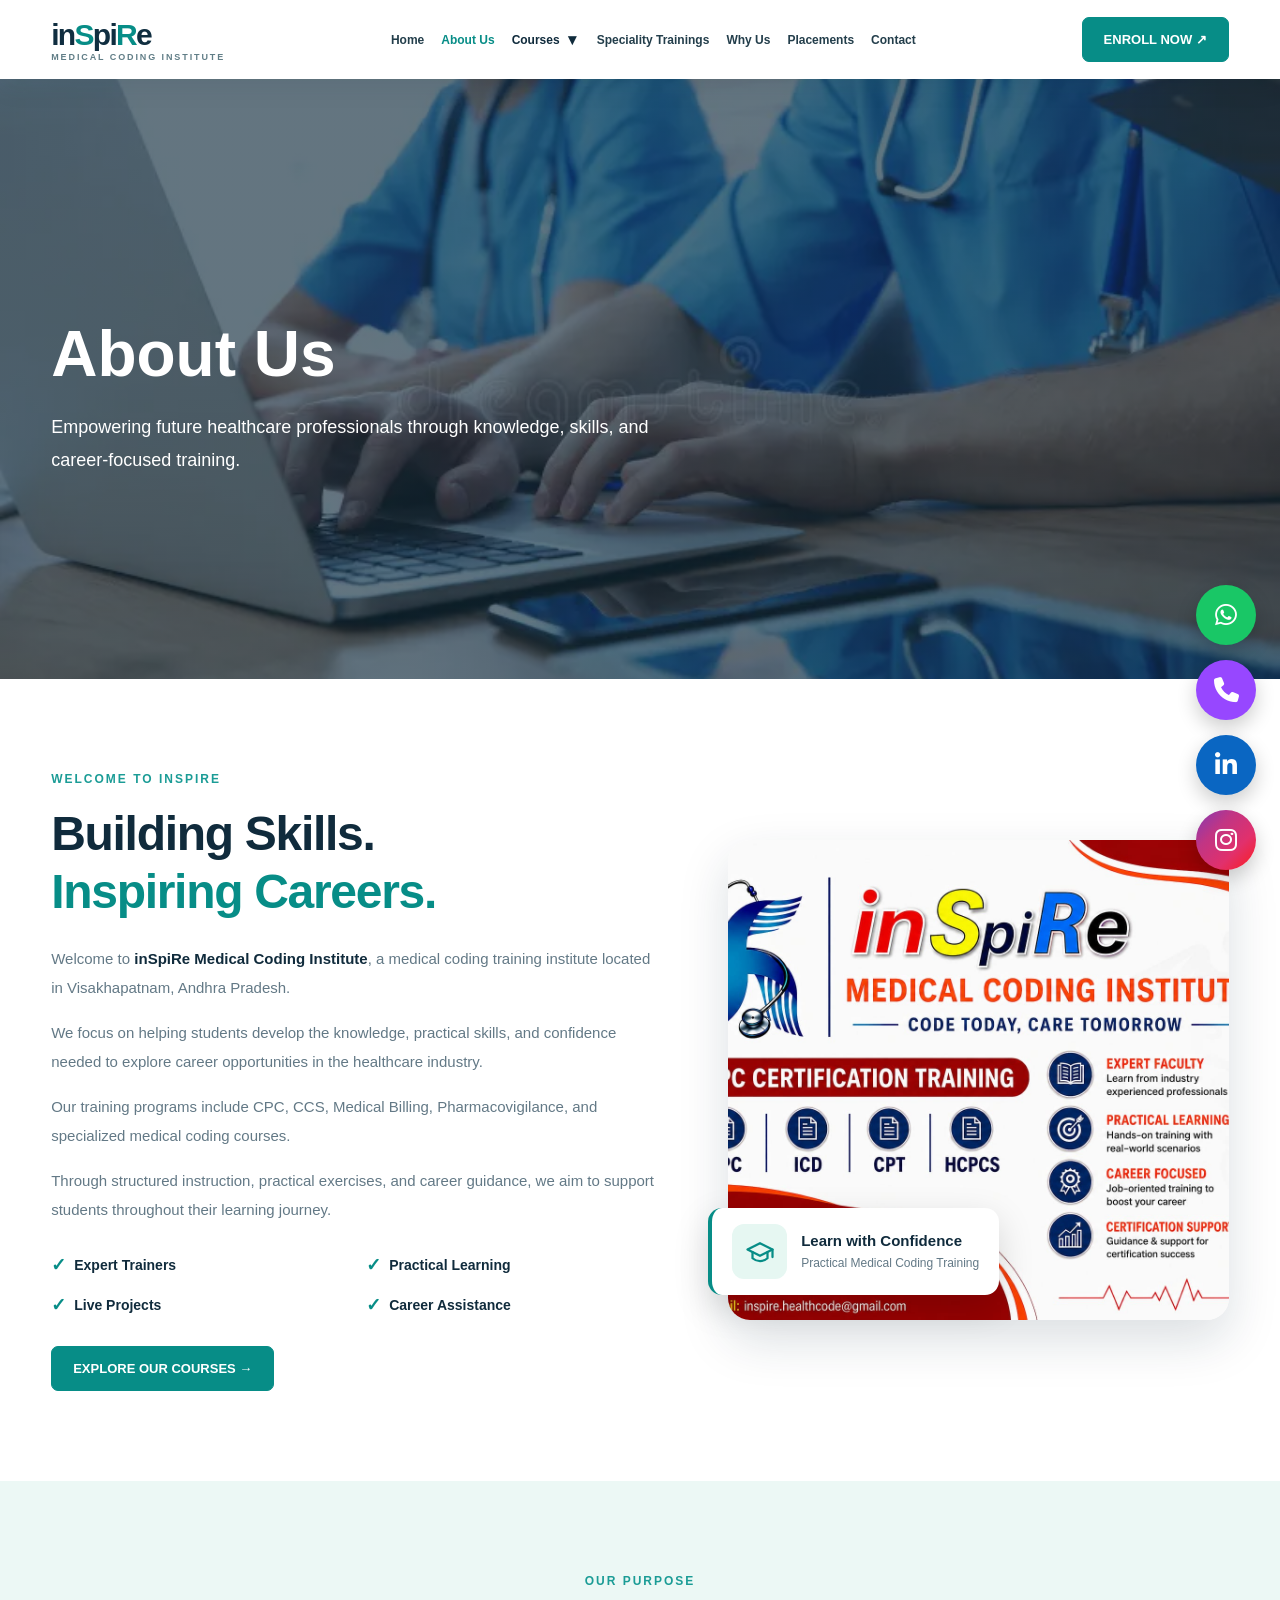
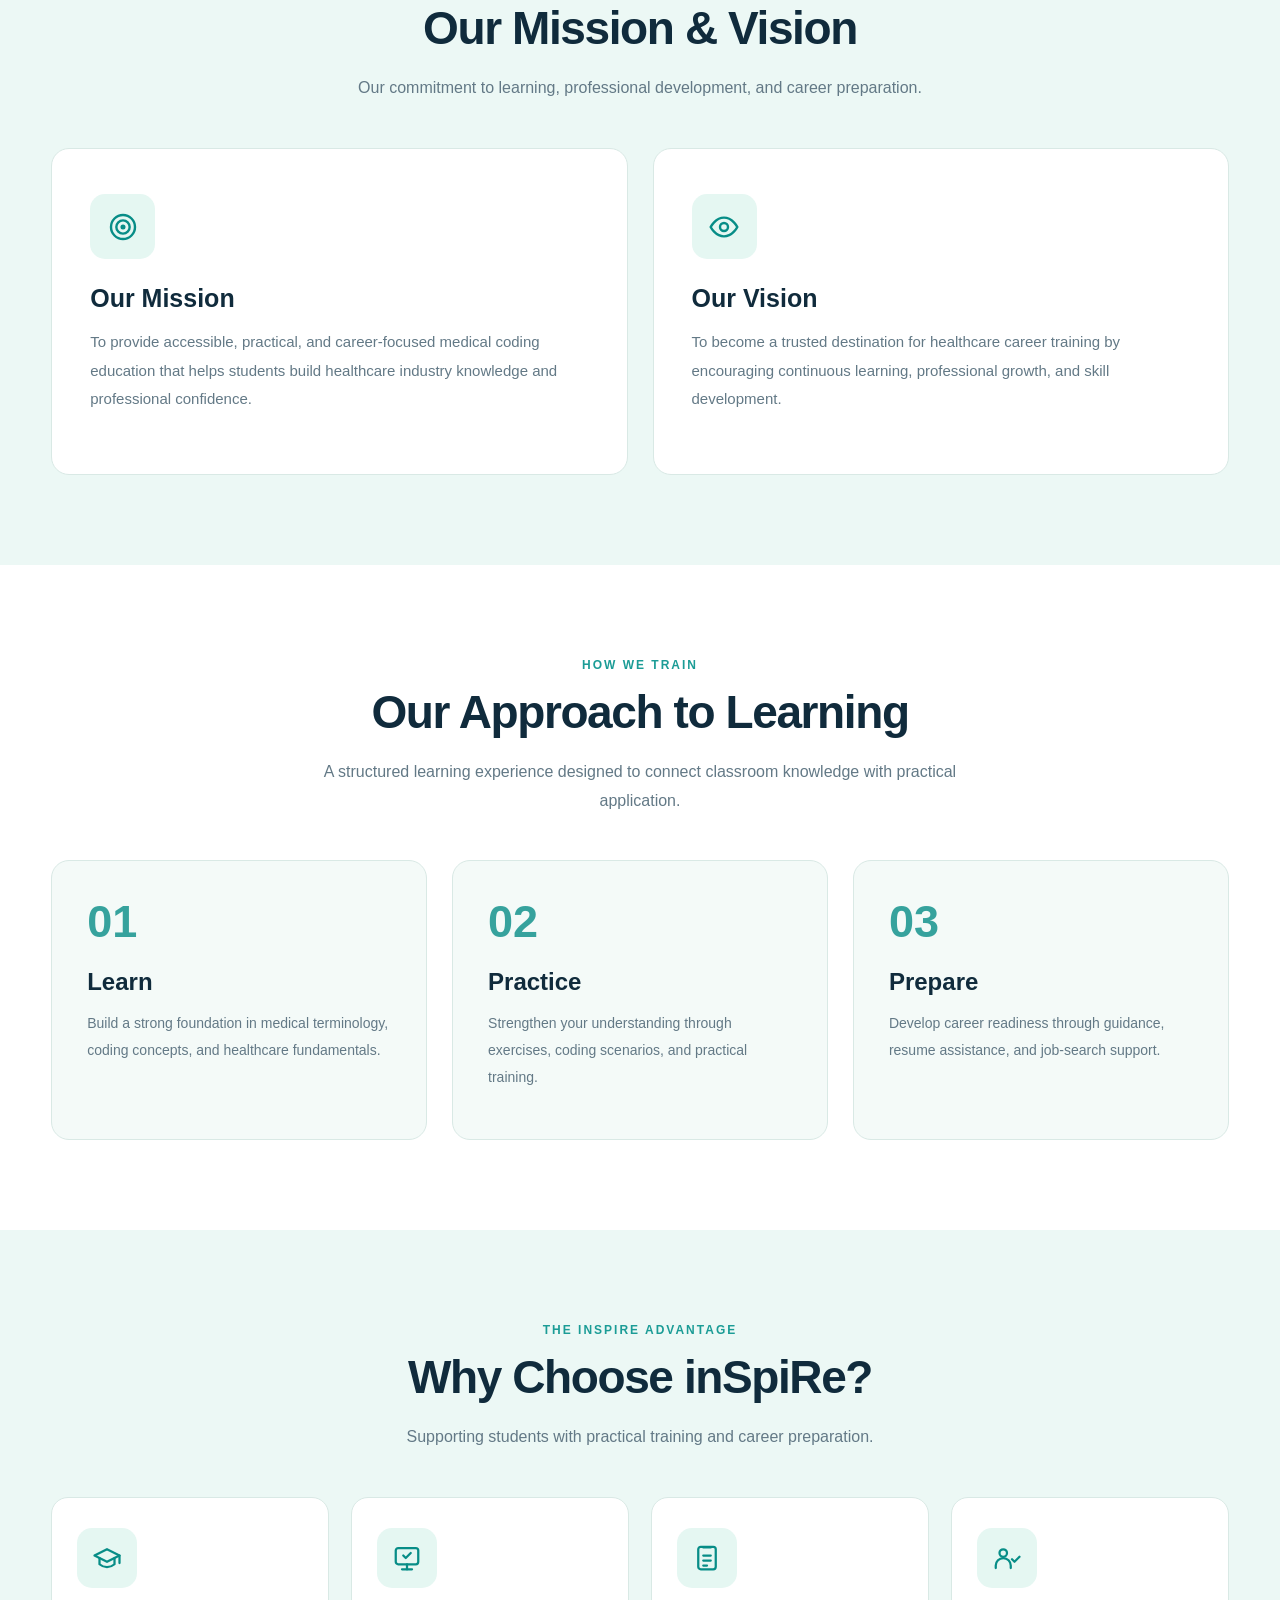
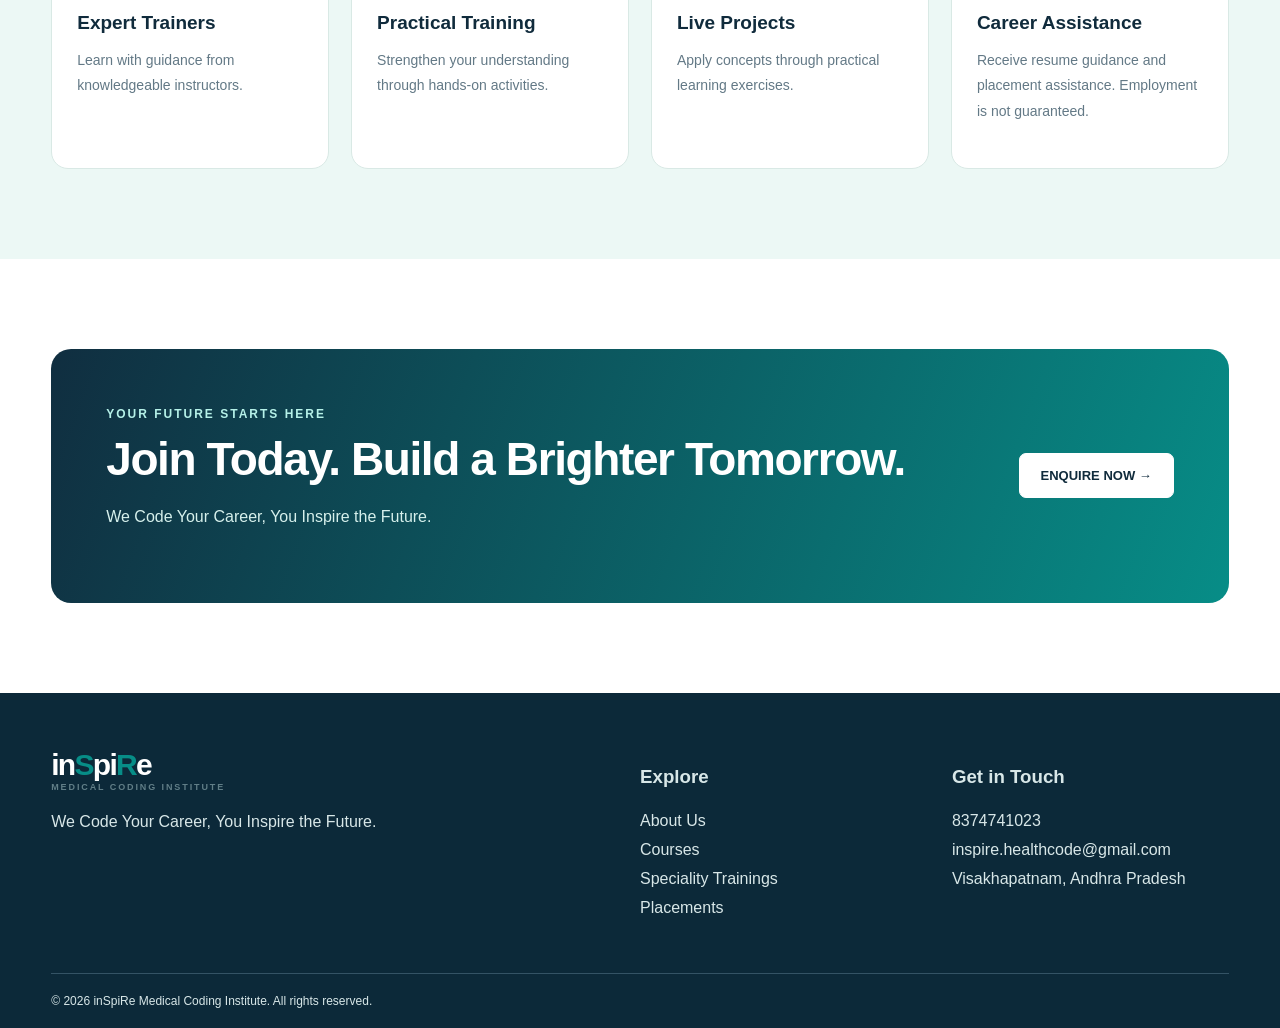
==== about.html @ 018ede46 "Initial website upload" ====
<!DOCTYPE html>
<html lang="en">

<head>
    <meta charset="UTF-8">

    <meta name="viewport" content="width=device-width, initial-scale=1.0">

    <meta name="description"
          content="Learn about inSpiRe Medical Coding Institute in Visakhapatnam, offering CPC, CCS, Medical Billing, Pharmacovigilance and speciality training.">

    <title>About Us | inSpiRe Medical Coding Institute</title>
<link
    rel="stylesheet"
    href="https://cdnjs.cloudflare.com/ajax/libs/font-awesome/6.5.2/css/all.min.css"
>
    <link rel="stylesheet" href="css/style.css">
</head>

<body>

    <!-- ========================================
         NAVIGATION BAR
    ========================================= -->

    <header class="nav">

        <div class="wrap">

            <a class="logo" href="index.html">
                in<span>S</span>pi<span>R</span>e
                <small>MEDICAL CODING INSTITUTE</small>
            </a>

            <nav class="links" id="navlinks" aria-label="Main navigation">

                <a href="index.html">Home</a>

                <a href="about.html" class="active" aria-current="page">
                    About Us
                </a>

                <!-- COURSES HOVER DROPDOWN -->

<div class="courses-dropdown">

    <div class="courses-trigger">
        <a href="courses.html">Courses</a>

        <button
            type="button"
            class="courses-arrow"
            aria-label="Toggle courses menu"
            aria-expanded="false"
            aria-controls="courses-menu">
            ▾
        </button>
    </div>

    <div class="courses-mega-menu" id="courses-menu">

        <div class="courses-menu-column">
            <h3>MEDICAL CODING</h3>

            <a href="courses/cpc.html">CPC Training</a>
            <a href="courses/ccs.html">CCS Training</a>
        </div>

        <div class="courses-menu-column">
            <h3>HEALTHCARE PROGRAMS</h3>

            <a href="courses/medical-billing.html">Medical Billing</a>
            <a href="courses/pharmacovigilance.html">Pharmacovigilance</a>
        </div>

        <div class="courses-menu-column">
            <h3>SPECIALITY TRAINING</h3>

            <a href="speciality.html">E/M Coding</a>
            <a href="speciality.html">EM &amp; ED</a>
            <a href="speciality.html">Surgery</a>
            <a href="speciality.html">IP-DRG</a>
        </div>

        <div class="courses-menu-column">
            <h3>ADVANCED CODING</h3>

            <a href="speciality.html">ICD-10-CM</a>
            <a href="speciality.html">HCC</a>
            <a href="speciality.html">HCPCS</a>
            <a href="courses.html">View All Courses →</a>
        </div>

    </div>

</div>

                <a href="speciality.html">Speciality Trainings</a>

                <a href="why-us.html">Why Us</a>

                <a href="placements.html">Placements</a>

                <a href="contact.html">Contact</a>

            </nav>

            <a href="contact.html" class="btn">
                ENROLL NOW ↗
            </a>

            <button
                class="menu"
                type="button"
                aria-label="Toggle navigation"
                aria-controls="navlinks"
                aria-expanded="false"
            >
                ☰
            </button>

        </div>

    </header>


    <main>

        <!-- ========================================
             ABOUT US BANNER
        ========================================= -->

        <section class="about-banner">

            <div class="wrap">

               
                <h1>About Us</h1>

                <p>
                    Empowering future healthcare professionals
                    through knowledge, skills, and
                    career-focused training.
                </p>

            </div>

        </section>


        <!-- ========================================
             ABOUT INTRODUCTION
        ========================================= -->

        <section class="section about-intro">

            <div class="wrap about-intro-grid">

                <!-- LEFT SIDE: CONTENT -->

                <div class="about-content">

                    <span class="eyebrow">
                        WELCOME TO inSpiRe
                    </span>

                    <h2>
                        Building Skills.
                        <span>Inspiring Careers.</span>
                    </h2>

                    <p>
                        Welcome to
                        <strong>inSpiRe Medical Coding Institute</strong>,
                        a medical coding training institute located
                        in Visakhapatnam, Andhra Pradesh.
                    </p>

                    <p>
                        We focus on helping students develop
                        the knowledge, practical skills,
                        and confidence needed to explore
                        career opportunities in the
                        healthcare industry.
                    </p>

                    <p>
                        Our training programs include
                        CPC, CCS, Medical Billing,
                        Pharmacovigilance, and
                        specialized medical coding courses.
                    </p>

                    <p>
                        Through structured instruction,
                        practical exercises, and career guidance,
                        we aim to support students throughout
                        their learning journey.
                    </p>


                    <!-- TRAINING HIGHLIGHTS -->

                    <div class="about-highlights">

                        <div>
                            <span aria-hidden="true">✓</span>
                            Expert Trainers
                        </div>

                        <div>
                            <span aria-hidden="true">✓</span>
                            Practical Learning
                        </div>

                        <div>
                            <span aria-hidden="true">✓</span>
                            Live Projects
                        </div>

                        <div>
                            <span aria-hidden="true">✓</span>
                            Career Assistance
                        </div>

                    </div>


                    <a href="courses.html" class="btn">
                        EXPLORE OUR COURSES →
                    </a>

                </div>


                <!-- RIGHT SIDE: INSTITUTE IMAGE -->

                <div class="about-image-box">

                    <img
                        src="assets/institute.jpeg"
                        alt="inSpiRe Medical Coding Institute"
                        class="about-institute-image"
                        loading="lazy"
                    >


                    <!-- FLOATING ICON BADGE -->

                    <div class="about-floating-icon">

                        <div class="about-icon-symbol">

                            <svg
                                viewBox="0 0 24 24"
                                fill="none"
                                stroke="currentColor"
                                stroke-width="1.8"
                                stroke-linecap="round"
                                stroke-linejoin="round"
                                aria-hidden="true"
                            >
                                <path d="m2 10 10-5 10 5-10 5-10-5Z"/>
                                <path d="M6 12v5c3.5 3 8.5 3 12 0v-5"/>
                                <path d="M22 10v6"/>
                            </svg>

                        </div>

                        <div class="about-floating-text">

                            <strong>
                                Learn with Confidence
                            </strong>

                            <small>
                                Practical Medical Coding Training
                            </small>

                        </div>

                    </div>

                </div>

            </div>

        </section>


        <!-- ========================================
             MISSION AND VISION
        ========================================= -->

        <section class="section about-mission-section">

            <div class="wrap">

                <div class="center">

                    <span class="eyebrow">
                        OUR PURPOSE
                    </span>

                    <h2>
                        Our Mission & Vision
                    </h2>

                    <p class="lead">
                        Our commitment to learning,
                        professional development,
                        and career preparation.
                    </p>

                </div>


                <div class="about-mission-grid">

                    <!-- MISSION CARD -->

                    <article class="about-purpose-card">

                        <div class="about-purpose-icon">

                            <svg
                                viewBox="0 0 24 24"
                                fill="none"
                                stroke="currentColor"
                                stroke-width="1.8"
                                stroke-linecap="round"
                                stroke-linejoin="round"
                                aria-hidden="true"
                            >
                                <circle cx="12" cy="12" r="9"/>
                                <circle cx="12" cy="12" r="5"/>
                                <circle cx="12" cy="12" r="1"/>
                            </svg>

                        </div>

                        <h3>Our Mission</h3>

                        <p>
                            To provide accessible, practical,
                            and career-focused medical coding
                            education that helps students build
                            healthcare industry knowledge
                            and professional confidence.
                        </p>

                    </article>


                    <!-- VISION CARD -->

                    <article class="about-purpose-card">

                        <div class="about-purpose-icon">

                            <svg
                                viewBox="0 0 24 24"
                                fill="none"
                                stroke="currentColor"
                                stroke-width="1.8"
                                stroke-linecap="round"
                                stroke-linejoin="round"
                                aria-hidden="true"
                            >
                                <path
                                    d="M2 12s3.5-7 10-7 10 7 10 7-3.5 7-10 7S2 12 2 12Z"
                                />
                                <circle cx="12" cy="12" r="3"/>
                            </svg>

                        </div>

                        <h3>Our Vision</h3>

                        <p>
                            To become a trusted destination
                            for healthcare career training
                            by encouraging continuous learning,
                            professional growth,
                            and skill development.
                        </p>

                    </article>

                </div>

            </div>

        </section>


        <!-- ========================================
             OUR TRAINING APPROACH
        ========================================= -->

        <section class="section about-approach-section">

            <div class="wrap">

                <div class="center">

                    <span class="eyebrow">
                        HOW WE TRAIN
                    </span>

                    <h2>
                        Our Approach to Learning
                    </h2>

                    <p class="lead">
                        A structured learning experience
                        designed to connect classroom knowledge
                        with practical application.
                    </p>

                </div>


                <div class="about-approach-grid">

                    <!-- STEP 1 -->

                    <article class="about-step-card">

                        <div class="about-step-number">
                            01
                        </div>

                        <h3>Learn</h3>

                        <p>
                            Build a strong foundation
                            in medical terminology,
                            coding concepts,
                            and healthcare fundamentals.
                        </p>

                    </article>


                    <!-- STEP 2 -->

                    <article class="about-step-card">

                        <div class="about-step-number">
                            02
                        </div>

                        <h3>Practice</h3>

                        <p>
                            Strengthen your understanding
                            through exercises,
                            coding scenarios,
                            and practical training.
                        </p>

                    </article>


                    <!-- STEP 3 -->

                    <article class="about-step-card">

                        <div class="about-step-number">
                            03
                        </div>

                        <h3>Prepare</h3>

                        <p>
                            Develop career readiness
                            through guidance,
                            resume assistance,
                            and job-search support.
                        </p>

                    </article>

                </div>

            </div>

        </section>


        <!-- ========================================
             WHY CHOOSE INSPIRE
        ========================================= -->

        <section class="section about-benefits-section">

            <div class="wrap">

                <div class="center">

                    <span class="eyebrow">
                        THE inSpiRe ADVANTAGE
                    </span>

                    <h2>
                        Why Choose inSpiRe?
                    </h2>

                    <p class="lead">
                        Supporting students with practical
                        training and career preparation.
                    </p>

                </div>


                <div class="about-benefits-grid">

                    <!-- EXPERT TRAINERS -->

                    <article class="about-benefit-card">

                        <div class="about-benefit-icon">

                            <svg
                                viewBox="0 0 24 24"
                                fill="none"
                                stroke="currentColor"
                                stroke-width="1.8"
                                stroke-linecap="round"
                                stroke-linejoin="round"
                                aria-hidden="true"
                            >
                                <path d="m2 10 10-5 10 5-10 5-10-5Z"/>
                                <path d="M6 12v5c3.5 3 8.5 3 12 0v-5"/>
                                <path d="M22 10v6"/>
                            </svg>

                        </div>

                        <h3>Expert Trainers</h3>

                        <p>
                            Learn with guidance from
                            knowledgeable instructors.
                        </p>

                    </article>


                    <!-- PRACTICAL TRAINING -->

                    <article class="about-benefit-card">

                        <div class="about-benefit-icon">

                            <svg
                                viewBox="0 0 24 24"
                                fill="none"
                                stroke="currentColor"
                                stroke-width="1.8"
                                stroke-linecap="round"
                                stroke-linejoin="round"
                                aria-hidden="true"
                            >
                                <rect
                                    x="3"
                                    y="4"
                                    width="18"
                                    height="13"
                                    rx="2"
                                />
                                <path d="M8 21h8"/>
                                <path d="M12 17v4"/>
                                <path d="m9 10 2 2 4-4"/>
                            </svg>

                        </div>

                        <h3>Practical Training</h3>

                        <p>
                            Strengthen your understanding
                            through hands-on activities.
                        </p>

                    </article>


                    <!-- LIVE PROJECTS -->

                    <article class="about-benefit-card">

                        <div class="about-benefit-icon">

                            <svg
                                viewBox="0 0 24 24"
                                fill="none"
                                stroke="currentColor"
                                stroke-width="1.8"
                                stroke-linecap="round"
                                stroke-linejoin="round"
                                aria-hidden="true"
                            >
                                <rect
                                    x="5"
                                    y="3"
                                    width="14"
                                    height="18"
                                    rx="2"
                                />
                                <path d="M9 3.5h6"/>
                                <path d="M9 10h6"/>
                                <path d="M9 14h6"/>
                                <path d="M9 18h3"/>
                            </svg>

                        </div>

                        <h3>Live Projects</h3>

                        <p>
                            Apply concepts through
                            practical learning exercises.
                        </p>

                    </article>


                    <!-- CAREER ASSISTANCE -->

                    <article class="about-benefit-card">

                        <div class="about-benefit-icon">

                            <svg
                                viewBox="0 0 24 24"
                                fill="none"
                                stroke="currentColor"
                                stroke-width="1.8"
                                stroke-linecap="round"
                                stroke-linejoin="round"
                                aria-hidden="true"
                            >
                                <circle cx="9" cy="8" r="3"/>
                                <path d="M3 20v-2a6 6 0 0 1 12 0v2"/>
                                <path d="m16 13 2 2 4-4"/>
                            </svg>

                        </div>

                        <h3>Career Assistance</h3>

                        <p>
                            Receive resume guidance
                            and placement assistance.
                            Employment is not guaranteed.
                        </p>

                    </article>

                </div>

            </div>

        </section>


        <!-- ========================================
             CALL TO ACTION
        ========================================= -->

        <section class="section">

            <div class="wrap">

                <div class="cta">

                    <div>

                        <span
                            class="eyebrow"
                            style="color: #b5f1e8;"
                        >
                            YOUR FUTURE STARTS HERE
                        </span>

                        <h2>
                            Join Today.
                            Build a Brighter Tomorrow.
                        </h2>

                        <p>
                            We Code Your Career,
                            You Inspire the Future.
                        </p>

                    </div>

                    <a href="contact.html" class="btn light">
                        ENQUIRE NOW →
                    </a>

                </div>

            </div>

        </section>

    </main>


    <!-- ========================================
         FOOTER
    ========================================= -->

    <footer class="footer">

        <div class="wrap">

            <div class="footer-grid">

                <div>

                    <div class="logo">
                        in<span>S</span>pi<span>R</span>e

                        <small>
                            MEDICAL CODING INSTITUTE
                        </small>
                    </div>

                    <p>
                        We Code Your Career,
                        You Inspire the Future.
                    </p>

                </div>


                <div>

                    <h3>Explore</h3>

                    <p>
                        <a href="about.html">About Us</a><br>

                        <a href="courses.html">Courses</a><br>

                        <a href="speciality.html">
                            Speciality Trainings
                        </a><br>

                        <a href="placements.html">Placements</a>
                    </p>

                </div>


                <div>

                    <h3>Get in Touch</h3>

                    <p>
                        <a href="tel:+918374741023">
                            8374741023
                        </a>

                        <br>

                        <a href="mailto:inspire.healthcode@gmail.com">
                            inspire.healthcode@gmail.com
                        </a>

                        <br>

                        Visakhapatnam, Andhra Pradesh
                    </p>

                </div>

            </div>


            <div class="copyright">
                © 2026 inSpiRe Medical Coding Institute.
                All rights reserved.
            </div>

        </div>

    </footer>


    <!-- ========================================
     FLOATING SOCIAL MEDIA ICONS
========================================= -->

<div class="floating-social">

    <!-- WHATSAPP -->
    <a
        href="https://wa.me/918374741023"
        class="social-icon whatsapp"
        target="_blank"
        rel="noopener noreferrer"
        aria-label="Chat on WhatsApp"
        title="WhatsApp"
    >
        <i class="fa-brands fa-whatsapp" aria-hidden="true"></i>
    </a>

    <!-- PHONE -->
    <a
        href="tel:+918374741023"
        class="social-icon phone"
        aria-label="Call inSpiRe"
        title="Call Us"
    >
        <i class="fa-solid fa-phone" aria-hidden="true"></i>
    </a>

    <!-- LINKEDIN -->
    <!-- Replace # with your official LinkedIn profile URL -->
    <a
        href="#"
        class="social-icon linkedin"
        aria-label="Visit our LinkedIn page"
        title="LinkedIn"
    >
        <i class="fa-brands fa-linkedin-in" aria-hidden="true"></i>
    </a>

    <!-- INSTAGRAM -->
    <!-- Replace # with your official Instagram profile URL -->
    <a
        href="#"
        class="social-icon instagram"
        aria-label="Visit our Instagram page"
        title="Instagram"
    >
        <i class="fa-brands fa-instagram" aria-hidden="true"></i>
    </a>

</div>

    <script src="js/main.js"></script>

</body>

</html>
---- css/style.css ----
:root{--navy:#102b3c;--teal:#078d87;--ink:#233e4b;--muted:#637986;--soft:#ecf8f5;--border:#d9e9e5;font-family:Arial,Helvetica,sans-serif}*{box-sizing:border-box}html{scroll-behavior:smooth}body{margin:0;color:var(--ink);background:#fff}a{text-decoration:none;color:inherit}button,input,textarea,select{font:inherit}button{cursor:pointer}.wrap{width:min(1180px,92%);margin:auto}.top{background:#102e40;color:#d5eeeb;font-size:12px;padding:10px 0}.top .wrap{display:flex;justify-content:space-between;gap:12px;flex-wrap:wrap}.nav{position:sticky;top:0;z-index:100;background:#fff;box-shadow:0 8px 25px #092b3b13}.nav .wrap{display:flex;align-items:center;justify-content:space-between;gap:20px;min-height:79px}.logo{font-weight:900;font-size:30px;letter-spacing:-1.7px;color:#102e40;white-space:nowrap}.logo span{color:var(--teal)}.logo small{display:block;letter-spacing:1.9px;font-size:9px;color:#617e87}.links{display:flex;align-items:center;gap:17px;font-size:12px;font-weight:800}.links a:hover,.links a.active{color:var(--teal)}.btn{display:inline-flex;justify-content:center;align-items:center;gap:8px;background:var(--teal);border:1px solid var(--teal);border-radius:7px;padding:14px 21px;color:white;font-weight:800;font-size:13px;transition:.2s}.btn:hover{transform:translateY(-2px);background:#056c69}.btn.ghost{background:transparent;color:var(--teal);border-color:#8bcac4}.btn.light{background:white;color:var(--navy);border-color:white}.menu{display:none;background:none;border:0;font-size:27px;color:var(--navy)}.hero{position:relative;min-height:660px;display:flex;align-items:center;background:#102e40;color:white;overflow:hidden}.hero video{position:absolute;inset:0;width:100%;height:100%;object-fit:cover}.hero:before{content:'';position:absolute;inset:0;z-index:1;background:linear-gradient(90deg,rgba(5,28,40,.88),rgba(5,32,42,.63) 58%,rgba(5,32,42,.35))}.hero .wrap{position:relative;z-index:2;padding:110px 0}.hero h1{font-size:clamp(44px,6vw,77px);line-height:1.08;letter-spacing:-2.5px;max-width:800px;margin:18px 0}.hero h1 span{color:#8be6d9}.hero p{font-size:18px;line-height:1.7;max-width:650px;color:#e2f2f1}.eyebrow{font-size:12px;font-weight:900;letter-spacing:2px;text-transform:uppercase;color:#1b9c96}.hero .eyebrow{color:#b0f3e8}.actions{display:flex;gap:13px;flex-wrap:wrap;margin-top:30px}.page-banner{background:linear-gradient(115deg,#102e40,#087e80);color:white;padding:90px 0}.page-banner h1{font-size:clamp(37px,5vw,62px);margin:12px 0}.page-banner p{color:#d7f3ef;line-height:1.8;max-width:720px}.section{padding:90px 0}.section.soft{background:var(--soft)}.section h2{font-size:clamp(30px,4vw,46px);line-height:1.2;letter-spacing:-1.4px;color:var(--navy);margin:12px 0 18px}.section p{line-height:1.8;color:var(--muted)}.center{text-align:center}.lead{max-width:700px;margin:0 auto 35px}.grid{display:grid;grid-template-columns:repeat(4,1fr);gap:19px;margin-top:35px}.card{background:#fff;border:1px solid var(--border);border-radius:16px;padding:29px 24px;box-shadow:0 8px 22px #10384908;transition:transform .2s,box-shadow .2s}.card:hover{transform:translateY(-6px);box-shadow:0 16px 38px #10384917}.card .icon{font-size:30px;background:#e6f7f2;border-radius:14px;width:62px;height:62px;display:grid;place-items:center}.card h3{color:var(--navy);font-size:20px;margin:24px 0 9px}.card p{font-size:14px;min-height:88px}.card a{font-size:13px;font-weight:900;color:var(--teal)}.chips{display:flex;flex-wrap:wrap;gap:13px;justify-content:center;margin-top:35px}.chip{padding:18px 25px;background:white;border:1px solid var(--border);border-radius:11px;font-weight:800;color:var(--navy)}.split{display:grid;grid-template-columns:1fr 1fr;align-items:center;gap:65px}.art{background:linear-gradient(140deg,#0d6d75,#12364b);min-height:360px;border-radius:25px;display:grid;place-items:center;color:white;font-size:100px}.ticks{display:grid;grid-template-columns:1fr 1fr;gap:17px;margin:30px 0}.ticks div:before{content:'✓';color:var(--teal);margin-right:10px}.ticks div{font-weight:700}.cta{background:linear-gradient(110deg,#102e40,#078d87);border-radius:20px;padding:55px;display:flex;align-items:center;justify-content:space-between;gap:25px;color:white}.cta h2{color:white;margin:10px 0}.cta p{color:#d6f0ec}.contact-grid{display:grid;grid-template-columns:1fr 1.1fr;gap:60px}.detail{padding:12px 0;line-height:1.8}.detail strong{display:block;color:var(--navy)}.form{background:#f1f9f7;padding:30px;border-radius:17px;display:grid;grid-template-columns:1fr 1fr;gap:16px}.form label{font-weight:800;font-size:13px}.form input,.form textarea,.form select{display:block;width:100%;padding:13px;border:1px solid #c6dcd6;border-radius:8px;margin-top:8px;background:white}.form textarea{min-height:110px;resize:vertical}.full{grid-column:1/-1}.notice{font-size:12px;color:#667e84}.faq{max-width:820px;margin:30px auto}.faq details{padding:20px 24px;border:1px solid var(--border);border-radius:10px;margin-bottom:10px}.faq summary{cursor:pointer;font-weight:800}.footer{background:#0c2939;color:#d8e7e8;padding:55px 0 20px}.footer .logo{color:white}.footer-grid{display:grid;grid-template-columns:2fr 1fr 1fr;gap:35px}.footer p{line-height:1.8}.footer a:hover{color:#77e0d1}.copyright{border-top:1px solid #345365;margin-top:35px;padding-top:20px;font-size:12px}.float-wa{position:fixed;bottom:24px;right:24px;z-index:99;background:#159c76;color:white;padding:15px 20px;border-radius:100px;font-size:13px;font-weight:800;box-shadow:0 10px 30px #052d2440}.info-box{background:#f0faf7;padding:25px;border-left:4px solid var(--teal);border-radius:10px;margin:25px 0}.two-col{display:grid;grid-template-columns:1fr 1fr;gap:20px}.two-col .card p{min-height:0}@media(max-width:1050px){.links{gap:10px;font-size:11px}.grid{grid-template-columns:repeat(2,1fr)}}@media(max-width:850px){.menu{display:block}.links{display:none;position:absolute;top:79px;left:0;right:0;background:white;padding:24px;box-shadow:0 18px 25px #0002;flex-direction:column;align-items:start;font-size:14px}.links.open{display:flex}.nav .wrap>.btn{display:none}.split,.contact-grid{grid-template-columns:1fr}.footer-grid{grid-template-columns:1fr 1fr}.hero{min-height:590px}}@media(max-width:560px){.top .wrap{font-size:11px}.hero .wrap{padding:85px 0}.hero h1{letter-spacing:-1.5px}.hero p{font-size:16px}.section{padding:65px 0}.grid,.ticks,.form,.two-col,.footer-grid{grid-template-columns:1fr}.full{grid-column:auto}.cta{padding:32px;display:block}.cta .btn{margin-top:15px}.float-wa{right:14px;bottom:14px}.card p{min-height:0}}@media(prefers-reduced-motion:reduce){html{scroll-behavior:auto}*,*:before,*:after{transition:none!important;animation:none!important}}

/* Homepage refinement */
.video-toggle{position:absolute;bottom:24px;left:4%;z-index:2;border:1px solid #ffffff80;background:#102d43ba;color:#fff;padding:10px 15px;border-radius:999px;font-weight:700;cursor:pointer;backdrop-filter:blur(8px)}
.video-toggle:hover,.video-toggle:focus-visible{background:#087f82;outline:2px solid #fff;outline-offset:2px}
.steps{display:grid;grid-template-columns:repeat(4,minmax(0,1fr));gap:18px;margin-top:44px;text-align:left}
.step{padding:27px 23px;background:#f0faf7;border:1px solid #d5eae4;border-radius:16px}
.step-number{font-size:35px;letter-spacing:-2px;color:#078f8c;font-weight:900}
.step h3{color:#102d43;margin:17px 0 10px}.step p{font-size:14px;color:#536b77;line-height:1.8;margin:0}
.faq details{background:#fff;text-align:left}.faq details[open]{border-color:#0c9691;box-shadow:0 10px 25px #0a5b6212}.faq details p{line-height:1.8;color:#506775;margin-bottom:0}
@media(max-width:850px){.steps{grid-template-columns:repeat(2,1fr)}}
@media(max-width:560px){.steps{grid-template-columns:1fr}.video-toggle{left:4%;bottom:15px}}



/* ============================================
   ABOUT US PAGE STYLES
============================================ */


/* ============================================
   ABOUT PAGE BANNER
============================================ */

/* ========================================
   ABOUT US BANNER BACKGROUND IMAGE
========================================= */

.about-banner {
    width: 100%;
    min-height: 600px;

    background-image:
        linear-gradient(
            rgba(16, 43, 60, 0.65),
            rgba(16, 43, 60, 0.65)
        ),
        url("../assets/about -bg.webp");

    background-size: cover;
    background-position: center;
    background-repeat: no-repeat;

    display: flex;
    align-items: center;

    padding: 80px 0;
    color: white;
}

.about-banner h1 {
    font-size: clamp(38px, 5vw, 65px);
    font-weight: 800;
    color: white;
    margin-bottom: 20px;
}

.about-banner p {
    font-size: 18px;
    line-height: 1.8;
    max-width: 650px;
    color: #ffffff;
}

/* TABLET */

@media (max-width: 768px) {
    .about-banner {
        min-height: 320px;
        padding: 60px 0;
    }

    .about-banner p {
        font-size: 16px;
    }
}

/* MOBILE */

@media (max-width: 480px) {
    .about-banner {
        min-height: 260px;
        padding: 45px 0;
    }

    .about-banner p {
        font-size: 14px;
    }
}

/* ============================================
   ABOUT INTRODUCTION
============================================ */

.about-intro-grid {
    display: grid;

    grid-template-columns: 1.1fr 0.9fr;

    gap: 65px;

    align-items: center;
}

.about-content {
    min-width: 0;
}

.about-content h2 {
    font-size: clamp(34px, 4vw, 48px);

    line-height: 1.2;

    letter-spacing: -1.3px;

    color: var(--navy);

    margin: 18px 0 25px;
}

.about-content h2 span {
    display: block;

    color: var(--teal);
}

.about-content p {
    font-size: 15px;

    line-height: 1.9;

    color: var(--muted);

    margin-bottom: 17px;
}

.about-content p strong {
    color: var(--navy);
}


/* ============================================
   ABOUT HIGHLIGHTS
============================================ */

.about-highlights {
    display: grid;

    grid-template-columns: repeat(2, minmax(0, 1fr));

    gap: 18px;

    margin: 30px 0;
}

.about-highlights div {
    display: flex;

    align-items: center;

    gap: 8px;

    font-size: 14px;

    font-weight: 700;

    color: var(--navy);
}

.about-highlights span {
    color: var(--teal);

    font-size: 18px;

    font-weight: 900;
}


/* ============================================
   ABOUT INSTITUTE IMAGE
============================================ */

.about-image-box {
    position: relative;

    width: 100%;

    min-width: 1;
}

.about-institute-image {
    display: block;

    width: 100%;

    height: clamp(300px, 38vw, 480px);

    object-fit: cover;

    object-position: center;

    border-radius: 22px;

    box-shadow: 0 20px 50px rgba(16, 43, 60, 0.15);
}


/* ============================================
   FLOATING ICON BADGE
============================================ */

.about-floating-icon {
    position: absolute;

    left: -20px;

    bottom: 25px;

    display: flex;

    align-items: center;

    gap: 14px;

    width: max-content;

    max-width: calc(100% - 20px);

    padding: 16px 20px;

    background: #ffffff;

    border-left: 4px solid var(--teal);

    border-radius: 14px;

    box-shadow: 0 12px 35px rgba(0, 0, 0, 0.15);
}

.about-icon-symbol {
    display: grid;

    place-items: center;

    width: 55px;

    height: 55px;

    flex-shrink: 0;

    background: #e6f7f2;

    border-radius: 12px;

    color: var(--teal);
}

.about-icon-symbol svg {
    width: 30px;

    height: 30px;
}

.about-floating-text {
    min-width: 0;
}

.about-floating-text strong {
    display: block;

    font-size: 15px;

    color: var(--navy);
}

.about-floating-text small {
    display: block;

    margin-top: 5px;

    font-size: 12px;

    line-height: 1.5;

    color: var(--muted);
}


/* ============================================
   MISSION AND VISION SECTION
============================================ */

.about-mission-section {
    background: var(--soft);
}

.about-mission-grid {
    display: grid;

    grid-template-columns: repeat(2, minmax(0, 1fr));

    gap: 25px;

    margin-top: 45px;
}

.about-purpose-card {
    background: #ffffff;

    padding: 45px 38px;

    border: 1px solid var(--border);

    border-radius: 18px;

    transition:
        transform 0.3s ease,
        box-shadow 0.3s ease;
}

.about-purpose-card:hover {
    transform: translateY(-6px);

    box-shadow: 0 15px 40px rgba(0, 0, 0, 0.08);
}

.about-purpose-icon {
    display: grid;

    place-items: center;

    width: 65px;

    height: 65px;

    background: #e5f7f2;

    border-radius: 15px;

    color: var(--teal);
}

.about-purpose-icon svg {
    width: 32px;

    height: 32px;
}

.about-purpose-card h3 {
    font-size: 25px;

    color: var(--navy);

    margin: 25px 0 15px;
}

.about-purpose-card p {
    font-size: 15px;

    color: var(--muted);

    line-height: 1.9;
}


/* ============================================
   OUR TRAINING APPROACH
============================================ */

.about-approach-grid {
    display: grid;

    grid-template-columns: repeat(3, minmax(0, 1fr));

    gap: 25px;

    margin-top: 45px;
}

.about-step-card {
    padding: 35px;

    background: #f4faf8;

    border: 1px solid var(--border);

    border-radius: 18px;

    transition:
        transform 0.3s ease,
        border-color 0.3s ease;
}

.about-step-card:hover {
    transform: translateY(-5px);

    border-color: var(--teal);
}

.about-step-number {
    font-size: 45px;

    font-weight: 900;

    color: var(--teal);

    opacity: 0.8;
}

.about-step-card h3 {
    font-size: 24px;

    color: var(--navy);

    margin: 20px 0 12px;
}

.about-step-card p {
    font-size: 14px;

    line-height: 1.9;

    color: var(--muted);
}


/* ============================================
   WHY CHOOSE INSPIRE
============================================ */

.about-benefits-section {
    background: var(--soft);
}

.about-benefits-grid {
    display: grid;

    grid-template-columns: repeat(4, minmax(0, 1fr));

    gap: 22px;

    margin-top: 45px;
}

.about-benefit-card {
    background: #ffffff;

    padding: 30px 25px;

    border: 1px solid var(--border);

    border-radius: 17px;

    transition:
        transform 0.3s ease,
        box-shadow 0.3s ease;
}

.about-benefit-card:hover {
    transform: translateY(-7px);

    box-shadow: 0 15px 35px rgba(0, 0, 0, 0.08);
}

.about-benefit-icon {
    display: grid;

    place-items: center;

    width: 60px;

    height: 60px;

    background: #e5f7f2;

    border-radius: 15px;

    color: var(--teal);
}

.about-benefit-icon svg {
    width: 30px;

    height: 30px;
}

.about-benefit-card h3 {
    font-size: 19px;

    color: var(--navy);

    margin: 24px 0 12px;
}

.about-benefit-card p {
    font-size: 14px;

    line-height: 1.8;

    color: var(--muted);
}


/* ============================================
   TABLET RESPONSIVENESS
============================================ */

@media (max-width: 1000px) {

    .about-intro-grid {
        grid-template-columns: 1fr;

        gap: 45px;
    }

    .about-image-box {
        max-width: 650px;

        margin: 0 auto;
    }

    .about-floating-icon {
        left: 15px;

        bottom: 15px;
    }

    .about-benefits-grid {
        grid-template-columns: repeat(2, minmax(0, 1fr));
    }

}


/* ============================================
   MOBILE RESPONSIVENESS
============================================ */

@media (max-width: 700px) {

    .about-banner {
        padding: 75px 0;
    }

    .about-banner p {
        font-size: 16px;
    }

    .about-mission-grid {
        grid-template-columns: 1fr;
    }

    .about-approach-grid {
        grid-template-columns: 1fr;
    }

    .about-institute-image {
        height: 350px;

        border-radius: 16px;
    }

    .about-purpose-card {
        padding: 32px 28px;
    }

    .about-step-card {
        padding: 30px 26px;
    }

}


/* ============================================
   SMALL MOBILE RESPONSIVENESS
============================================ */

@media (max-width: 480px) {

    .about-content h2 {
        font-size: 33px;
    }

    .about-highlights {
        grid-template-columns: 1fr;

        gap: 14px;
    }

    .about-institute-image {
        height: 300px;
    }

    .about-floating-icon {
        left: 10px;

        bottom: 10px;

        gap: 10px;

        padding: 10px 12px;

        max-width: calc(100% - 20px);
    }

    .about-icon-symbol {
        width: 42px;

        height: 42px;
    }

    .about-icon-symbol svg {
        width: 24px;

        height: 24px;
    }

    .about-floating-text strong {
        font-size: 12px;
    }

    .about-floating-text small {
        font-size: 10px;
    }

    .about-benefits-grid {
        grid-template-columns: 1fr;
    }

    .about-purpose-icon {
        width: 55px;

        height: 55px;
    }

    .about-purpose-icon svg {
        width: 28px;

        height: 28px;
    }

    .about-purpose-card,
    .about-step-card,
    .about-benefit-card {
        padding: 28px 24px;
    }

}


/* ============================================
   REDUCED MOTION ACCESSIBILITY
============================================ */

@media (prefers-reduced-motion: reduce) {

    .about-purpose-card,
    .about-step-card,
    .about-benefit-card {
        transition: none;
    }

}



/* ========================================
   COMPANY LOGO SLIDESHOW
========================================= */

.company-section {
    padding: 75px 0;
    background: #ffffff;
    overflow: hidden;
}

.company-section h2 {
    font-size: clamp(28px, 4vw, 42px);
    color: var(--navy);
    margin: 15px 0;
}

.company-section p {
    color: var(--muted);
    font-size: 15px;
    line-height: 1.8;
}


/* SLIDER CONTAINER */

.company-slider {
    width: 100%;
    overflow: hidden;
    margin-top: 45px;
}


/* MOVING TRACK */

.company-track {
    display: flex;
    align-items: center;
    width: max-content;

    animation: companyScroll 30s linear infinite;
}


/* INDIVIDUAL LOGO */

.company-logo {
    width: 210px;
    height: 110px;
    flex-shrink: 0;

    display: flex;
    align-items: center;
    justify-content: center;

    margin: 0 15px;
    padding: 20px;

    background: #ffffff;
    border: 1px solid #e1eeea;
    border-radius: 14px;

    box-shadow: 0 5px 20px rgba(16, 43, 60, 0.05);
}


/* LOGO IMAGE */

.company-logo img {
    display: block;
    max-width: 100%;
    max-height: 70px;
    width: auto;
    height: auto;
    object-fit: contain;

    transition: transform 0.3s ease;
}


/* LOGO HOVER */

.company-logo:hover img {
    transform: scale(1.08);
}


/* INFINITE ANIMATION */

@keyframes companyScroll {

    from {
        transform: translateX(0);
    }

    to {
        transform: translateX(-50%);
    }

}


/* PAUSE ON HOVER */

.company-slider:hover .company-track {
    animation-play-state: paused;
}


/* TABLET */

@media (max-width: 768px) {

    .company-section {
        padding: 60px 0;
    }

    .company-logo {
        width: 170px;
        height: 95px;
        margin: 0 12px;
        padding: 15px;
    }

    .company-logo img {
        max-height: 60px;
    }

}


/* MOBILE */

@media (max-width: 480px) {

    .company-section {
        padding: 50px 0;
    }

    .company-logo {
        width: 140px;
        height: 80px;
        margin: 0 10px;
        padding: 12px;
    }

    .company-logo img {
        max-height: 50px;
    }

    .company-track {
        animation-duration: 24s;
    }

}


/* ACCESSIBILITY */

@media (prefers-reduced-motion: reduce) {

    .company-track {
        animation: none;
    }

    .company-slider {
        overflow-x: auto;
    }

}

/* =========================================
   FREE DEMO POPUP
========================================== */

/* DARK BACKGROUND */

.demo-overlay {
    position: fixed;
    inset: 0;

    width: 100%;
    height: 100%;

    background: rgba(9, 20, 33, 0.78);

    backdrop-filter: blur(6px);

    z-index: 9999;

    display: none;
    justify-content: center;
    align-items: center;

    padding: 18px;
}

/* SHOW POPUP */

.demo-overlay.show {
    display: flex;
}

/* MAIN POPUP */

.demo-popup {
    position: relative;

    width: 100%;
    max-width: 725px;
    max-height: 95vh;
    max-height: 95dvh;

    overflow-y: auto;

    background: #ffffff;

    border-radius: 25px;

    box-shadow: 0 25px 80px rgba(0, 0, 0, 0.3);

    animation: demoPopupIn 0.4s ease;
}

/* POPUP OPEN ANIMATION */

@keyframes demoPopupIn {
    from {
        opacity: 0;
        transform: translateY(30px) scale(0.96);
    }

    to {
        opacity: 1;
        transform: translateY(0) scale(1);
    }
}

/* CLOSE BUTTON */

.demo-close {
    position: absolute;

    top: 16px;
    right: 16px;

    width: 42px;
    height: 42px;

    border: none;
    border-radius: 50%;

    background: #dff8ff;
    color: #008fbc;

    font-size: 28px;

    display: flex;
    align-items: center;
    justify-content: center;

    cursor: pointer;

    z-index: 10;

    transition: 0.3s;
}

.demo-close:hover {
    background: #00a7c8;
    color: #ffffff;
    transform: rotate(90deg);
}

/* =========================================
   POPUP BANNER
========================================== */

.demo-banner {
    min-height: 185px;

    background:
       
       
        url("../assets/demo-banner.png");

    background-size: cover;
    background-position: center;

    padding: 28px 65px;

    display: flex;
    align-items: center;
}

.demo-banner-content span {
    font-size: 10px;
    letter-spacing: 1.5px;
    font-weight: 800;
    color: #102b3c;
}

.demo-banner-content h2 {
    margin: 10px 0;

    font-size: clamp(24px, 3vw, 36px);
    font-weight: 900;
    line-height: 1.12;

    color: #102b3c;
}

.demo-banner-content h2 strong {
    color: #078d87;
}

.demo-banner-content p {
    font-size: 12px;
    color: #233e4b;

    max-width: 300px;
    line-height: 1.5;
}

/* =========================================
   POPUP BODY
========================================== */

.demo-body {
    padding: 25px 42px 30px;
    text-align: center;
}

.demo-body h2 {
    font-size: 24px;
    color: #102b3c;

    margin: 0 0 8px;
    line-height: 1.3;
}

.demo-subtitle {
    font-size: 15px;
    color: #637986;

    margin-bottom: 30px;
}

/* =========================================
   FORM
========================================== */

.demo-form {
    display: grid;
    grid-template-columns: repeat(2, minmax(0, 1fr));

    gap: 12px 15px;
}

.demo-form input,
.demo-form select {
    width: 100%;
    min-width: 0;

    padding: 14px 17px;

    border: 1px solid #d8e3eb;
    border-radius: 12px;

    background: #f9fbfc;

    font-size: 14px;
    color: #102b3c;

    outline: none;

    transition: 0.2s;
}

.demo-form input::placeholder {
    color: #93a3b7;
}

.demo-form input:focus,
.demo-form select:focus {
    border-color: #078d87;

    box-shadow: 0 0 0 3px rgba(7, 141, 135, 0.12);

    background: #ffffff;
}

/* FULL WIDTH FIELDS */

.demo-full {
    grid-column: 1 / -1;
}

/* SUBMIT BUTTON */

.demo-submit {
    grid-column: 1 / -1;

    display: flex;
    justify-content: center;

    margin-top: 7px;
}

.demo-submit button {
    width: 100%;
    max-width: 400px;

    padding: 16px 24px;

    border: none;
    border-radius: 40px;

    background: linear-gradient(
        90deg,
        #078d87,
        #00b3c7
    );

    color: #ffffff;

    font-size: 17px;
    font-weight: 800;

    cursor: pointer;

    box-shadow: 0 8px 20px rgba(0, 166, 181, 0.25);

    transition: 0.3s;
}

.demo-submit button:hover {
    transform: translateY(-3px);

    box-shadow: 0 12px 25px rgba(0, 166, 181, 0.35);
}

/* BENEFITS */

.demo-benefits {
    display: flex;
    justify-content: center;
    flex-wrap: wrap;

    gap: 15px;

    margin-top: 20px;

    font-size: 12px;
    font-weight: 700;

    color: #233e4b;
}

.demo-note {
    font-size: 11px;
    color: #637986;
    margin: 15px 0 0;
}

/* =========================================
   TABLET
========================================== */

@media (max-width: 768px) {
    .demo-banner {
        padding: 25px 35px;
    }

    .demo-body {
        padding: 25px 25px 30px;
    }

    .demo-body h2 {
        font-size: 21px;
    }
}

/* =========================================
   MOBILE
========================================== */

@media (max-width: 480px) {
    .demo-overlay {
        padding: 10px;
    }

    .demo-popup {
        border-radius: 18px;
        max-height: 95vh;
        max-height: 95dvh;
    }

    .demo-banner {
        min-height: 150px;
        padding: 22px;
    }

    .demo-banner-content h2 {
        font-size: 24px;
    }

    .demo-banner-content p {
        font-size: 11px;
    }

    .demo-body {
        padding: 20px 16px;
    }

    .demo-body h2 {
        font-size: 19px;
    }

    .demo-subtitle {
        font-size: 13px;
        margin-bottom: 20px;
    }

    .demo-form {
        grid-template-columns: 1fr;
        gap: 10px;
    }

    .demo-full,
    .demo-submit {
        grid-column: 1;
    }

    .demo-form input,
    .demo-form select {
        padding: 13px;
        font-size: 13px;
    }

    .demo-submit button {
        font-size: 15px;
    }

    .demo-benefits {
        gap: 8px;
        font-size: 11px;
    }
}

@media (prefers-reduced-motion: reduce) {
    .demo-popup {
        animation: none;
    }
}


/* ========================================
   CCS COURSE BANNER ALIGNMENT FIX
========================================= */

.page-banner {
    text-align: center;
}

.page-banner .wrap {
    display: flex;
    flex-direction: column;
    align-items: center;
}

.page-banner .eyebrow {
    display: block;
    text-align: center;
}

.page-banner h1 {
    text-align: center;
    margin: 15px 0;
}

.page-banner p {
    max-width: 720px;
    margin: 0 auto;
    text-align: center;
    line-height: 1.8;
}


/* ==========================================
   COURSES HOVER MEGA MENU
========================================== */

.courses-dropdown {
    position: static;
    display: flex;
    align-items: center;
    height: 79px;
}

.courses-trigger {
    display: flex;
    align-items: center;
    gap: 4px;
    height: 100%;
}

.courses-trigger > a {
    font-size: 12px;
    font-weight: 800;
    color: var(--navy);
}

.courses-arrow {
    border: none;
    background: transparent;
    color: var(--navy);
    font-size: 16px;
    padding: 4px;
    cursor: pointer;
}

/* MAIN DROPDOWN */

.courses-mega-menu {
    position: absolute;
    top: 100%;
    left: 0;

    width: 100%;

    display: grid;
    grid-template-columns: repeat(4, minmax(0, 1fr));

    gap: 30px;
    padding: 35px 5%;

    background: linear-gradient(
        120deg,
        #dceaff,
        #f7e9f7
    );

    border-radius: 0 0 16px 16px;
    box-shadow: 0 20px 40px rgba(0, 0, 0, 0.15);

    opacity: 0;
    visibility: hidden;
    transform: translateY(8px);

    transition:
        opacity 0.25s ease,
        transform 0.25s ease,
        visibility 0.25s ease;

    z-index: 200;
}

/* OPEN WHEN HOVERING */

@media (min-width: 851px) {

    .courses-dropdown:hover .courses-mega-menu,
    .courses-dropdown:focus-within .courses-mega-menu {
        opacity: 1;
        visibility: visible;
        transform: translateY(0);
    }

    .courses-dropdown:hover .courses-trigger > a {
        color: var(--teal);
    }

}

/* COLUMN DESIGN */

.courses-menu-column {
    display: flex;
    flex-direction: column;
}

.courses-menu-column h3 {
    font-size: 15px;
    color: var(--navy);
    font-weight: 800;

    text-align: center;

    margin: 0 0 15px;
    padding-bottom: 15px;

    border-bottom: 2px solid #00a9bd;
}

.courses-menu-column a {
    display: block;

    padding: 15px 10px;

    text-align: center;

    font-size: 13px;
    font-weight: 600;

    color: #40505d;

    border-bottom: 1px solid rgba(255, 255, 255, 0.7);

    transition: 0.2s;
}

.courses-menu-column a:hover {
    color: var(--teal);
    background: rgba(255, 255, 255, 0.5);
    border-radius: 6px;
}

/* MOBILE */

@media (max-width: 850px) {

    .courses-dropdown {
        display: block;
        width: 100%;
        height: auto;
    }

    .courses-trigger {
        justify-content: space-between;
        height: auto;
    }

    .courses-mega-menu {
        position: static;
        display: none;

        grid-template-columns: repeat(2, minmax(0, 1fr));

        width: 100%;
        margin-top: 12px;
        padding: 20px;

        opacity: 1;
        visibility: visible;
        transform: none;

        box-shadow: none;
        border-radius: 12px;
    }

    .courses-dropdown.open .courses-mega-menu {
        display: grid;
    }

    .links.open {
        max-height: calc(100dvh - 79px);
        overflow-y: auto;
    }
}

@media (max-width: 480px) {

    .courses-mega-menu {
        grid-template-columns: 1fr;
    }

    .courses-menu-column h3,
    .courses-menu-column a {
        text-align: left;
    }
}


/* ========================================
   FLOATING SOCIAL MEDIA ICONS
========================================= */

/* MAIN CONTAINER */

.floating-social {
    position: fixed;

    right: 24px;
    bottom: 30px;

    display: flex;
    flex-direction: column;

    gap: 15px;

    z-index: 1000;
}

/* ALL SOCIAL ICONS */

.social-icon {
    width: 60px;
    height: 60px;

    display: flex;
    align-items: center;
    justify-content: center;

    border-radius: 50%;

    color: #ffffff;

    font-size: 25px;

    text-decoration: none;

    box-shadow: 0 8px 20px rgba(0, 0, 0, 0.2);

    transition: transform 0.3s ease,
                box-shadow 0.3s ease;
}

/* HOVER ANIMATION */

.social-icon:hover {
    transform: scale(1.12) translateX(-5px);

    box-shadow: 0 12px 28px rgba(0, 0, 0, 0.3);
}

/* WHATSAPP */

.social-icon.whatsapp {
    background: #19c766;
}

/* PHONE */

.social-icon.phone {
    background: #9747ff;
}

/* LINKEDIN */

.social-icon.linkedin {
    background: #0a66c2;
}

/* INSTAGRAM */

.social-icon.instagram {
    background: linear-gradient(
        135deg,
        #833ab4,
        #c13584,
        #e1306c,
        #fd1d1d
    );
}

/* ========================================
   MOBILE RESPONSIVE
========================================= */

@media (max-width: 768px) {

    .floating-social {
        right: 12px;
        bottom: 20px;
        gap: 12px;
    }

    .social-icon {
        width: 48px;
        height: 48px;
        font-size: 21px;
    }

}

@media (max-width: 480px) {

    .floating-social {
        right: 10px;
        bottom: 15px;
        gap: 10px;
    }

    .social-icon {
        width: 43px;
        height: 43px;
        font-size: 19px;
    }

}

@media (prefers-reduced-motion: reduce) {
    .social-icon {
        transition: none;
    }
}
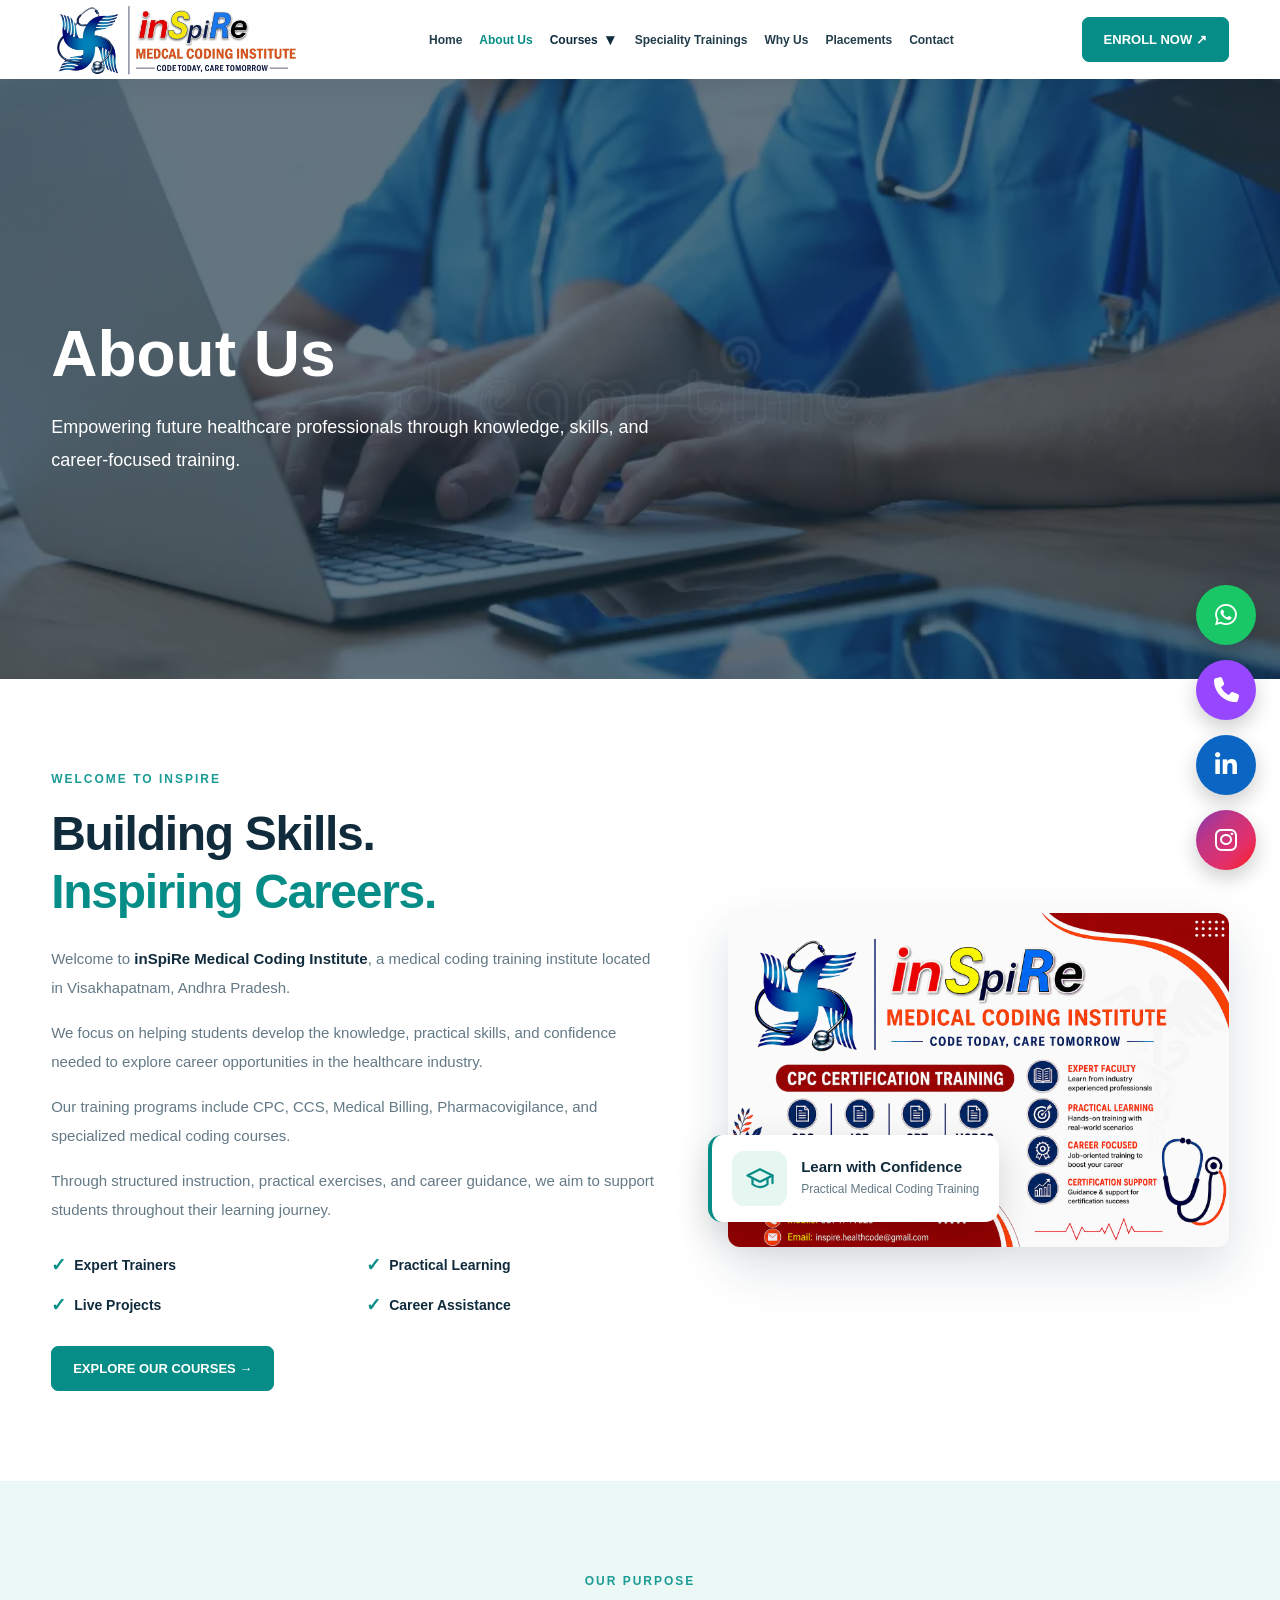
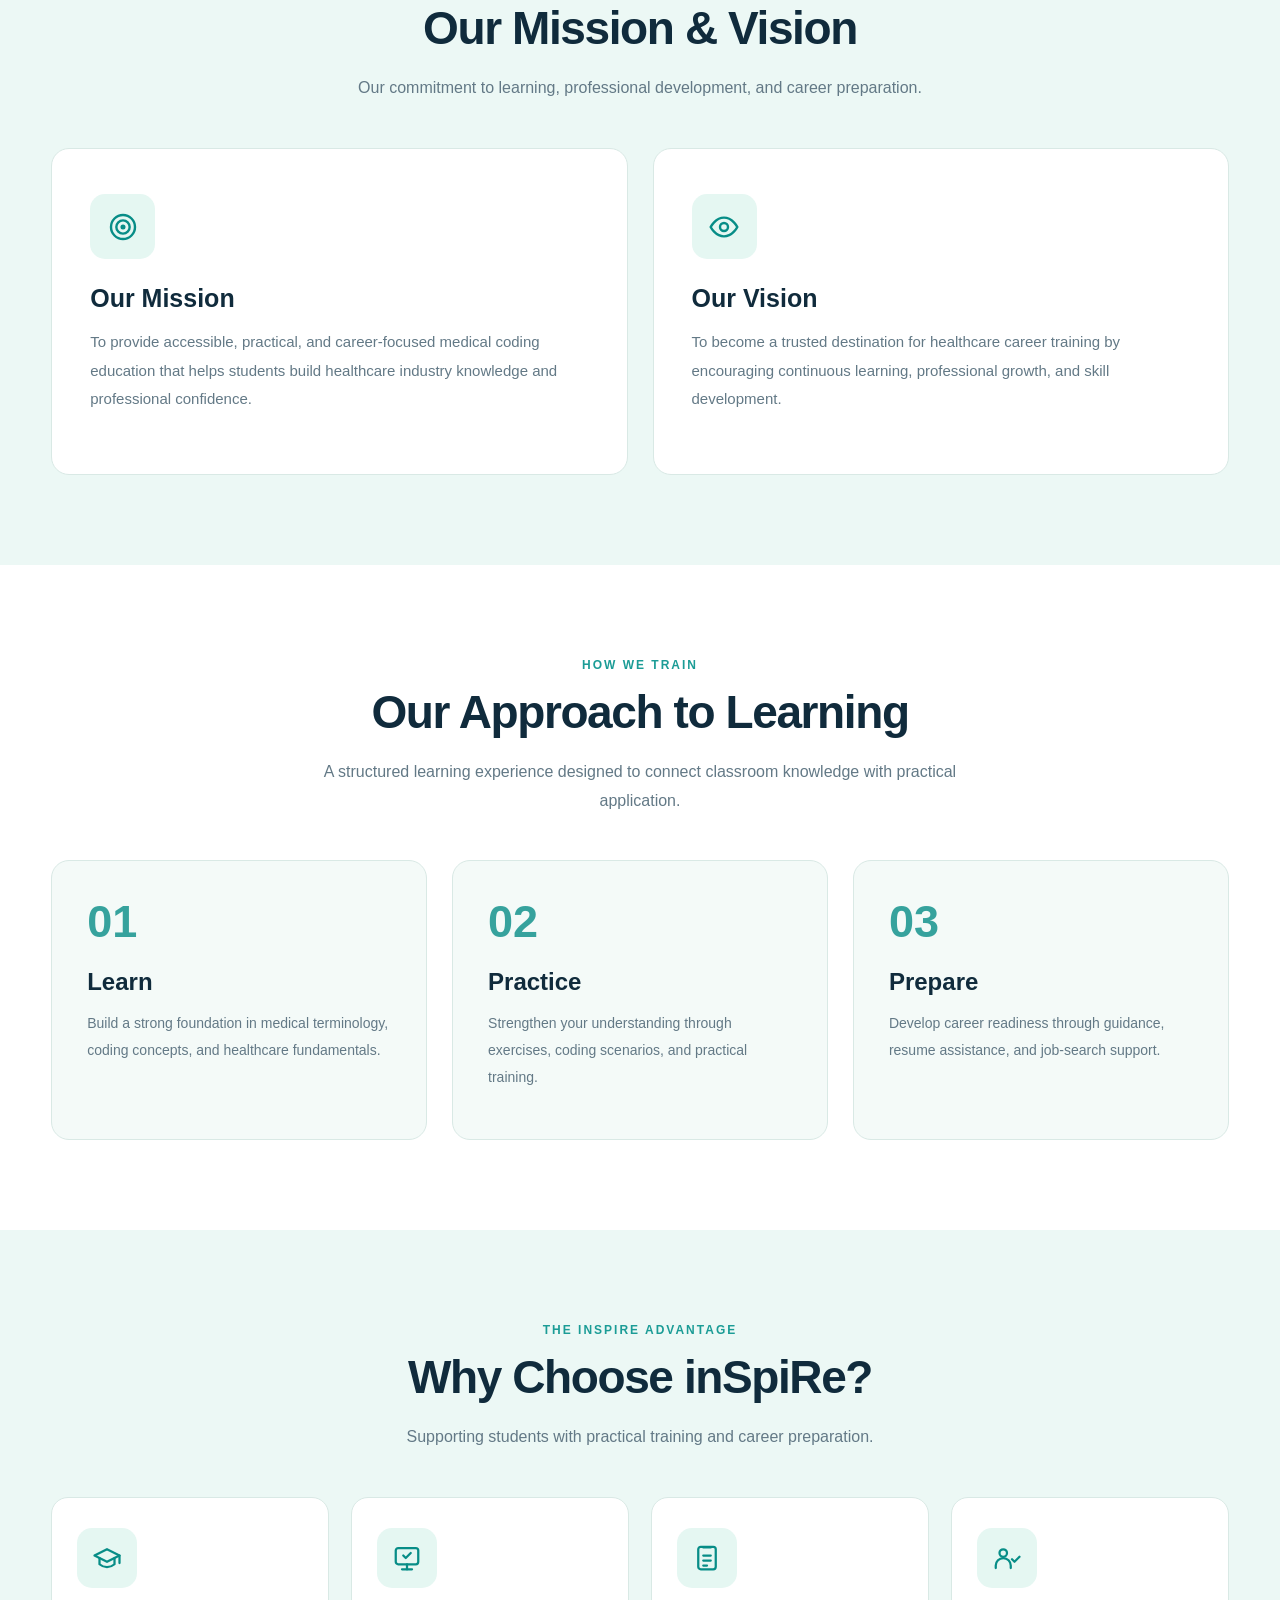
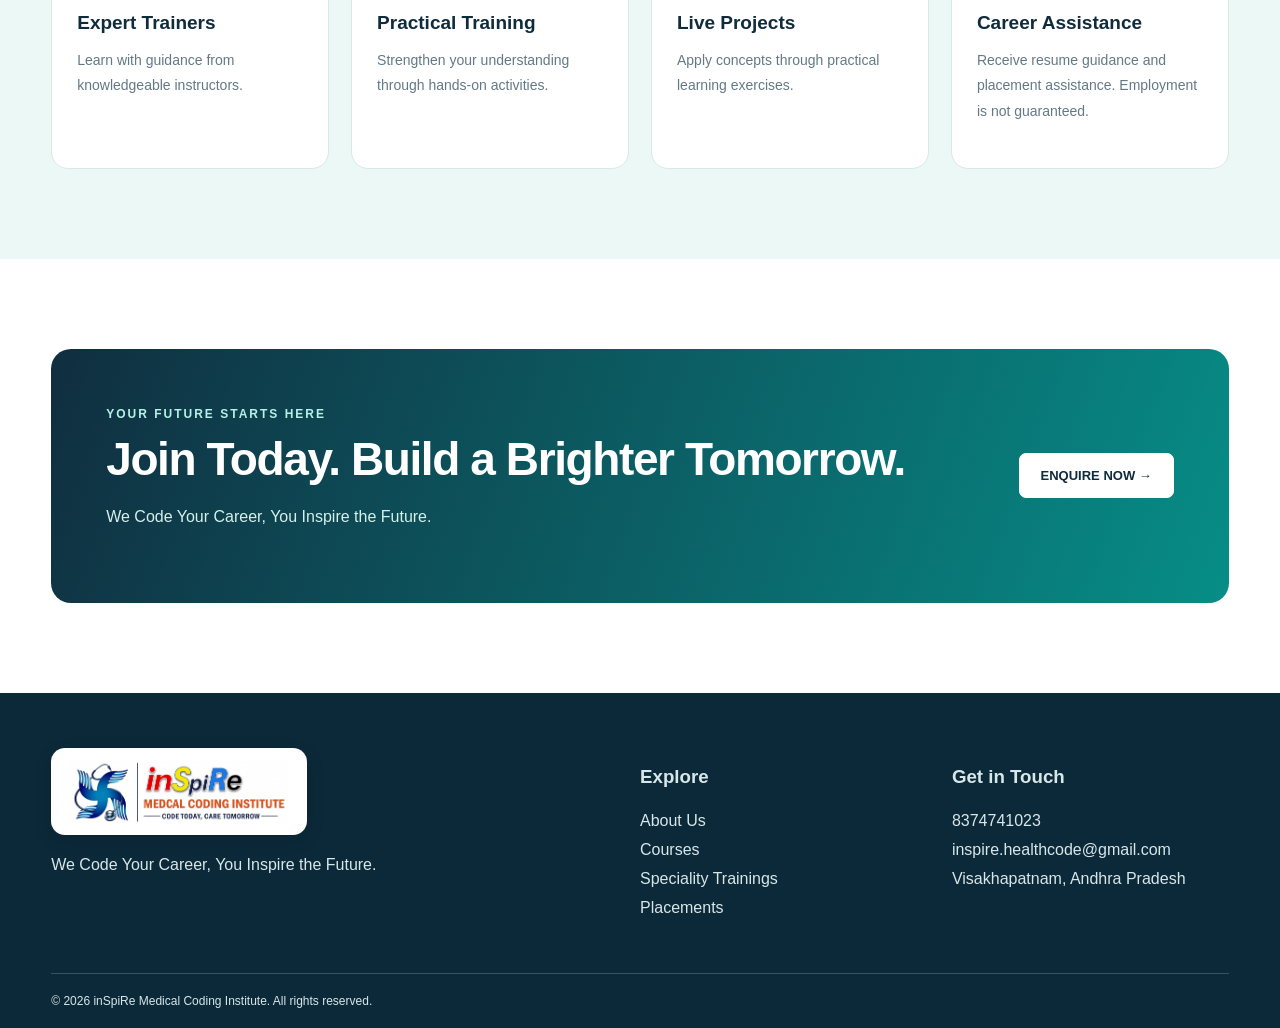
==== commit f146ca42: "Update website design and add institute logo" ====
--- a/about.html
+++ b/about.html
@@ -27,10 +27,11 @@
 
         <div class="wrap">
 
-            <a class="logo" href="index.html">
-                in<span>S</span>pi<span>R</span>e
-                <small>MEDICAL CODING INSTITUTE</small>
-            </a>
+           <a class="logo" href="index.html" aria-label="inSpiRe Medical Coding Institute Home">
+    <img src="assets/inspire-logo.png"
+         alt="inSpiRe Medical Coding Institute - Code Today, Care Tomorrow">
+</a>
+       
 
             <nav class="links" id="navlinks" aria-label="Main navigation">
 
@@ -723,13 +724,12 @@
 
                 <div>
 
-                    <div class="logo">
-                        in<span>S</span>pi<span>R</span>e
-
-                        <small>
-                            MEDICAL CODING INSTITUTE
-                        </small>
-                    </div>
+                     <a class="logo footer-logo"
+   href="index.html"
+   aria-label="inSpiRe Home">
+    <img src="assets/inspire-logo.png"
+         alt="inSpiRe Medical Coding Institute">
+</a>
 
                     <p>
                         We Code Your Career,
--- a/css/style.css
+++ b/css/style.css
@@ -1560,4 +1560,195 @@
     .social-icon {
         transition: none;
     }
+}
+
+
+.logo {
+    display: flex;
+    align-items: center;
+    flex-shrink: 0;
+}
+
+.logo img {
+    display: block;
+    width: 250px;
+    height: auto;
+    max-width: 100%;
+    object-fit: contain;
+}
+
+.footer .logo img {
+    width: 220px;
+}
+
+@media (max-width: 850px) {
+    .logo img {
+        width: 210px;
+    }
+}
+
+@media (max-width: 480px) {
+    .logo img {
+        width: 175px;
+    }
+}
+
+
+/* =================================
+   INSPIRE OFFICIAL BRAND LOGO
+================================= */
+
+.nav .logo img {
+    display: block;
+    width: 250px;
+    height: auto;
+    object-fit: contain;
+}
+
+.footer-logo img {
+    display: block;
+    width: 220px;
+    height: auto;
+    object-fit: contain;
+}
+
+@media (max-width: 850px) {
+    .nav .logo img {
+        width: 210px;
+    }
+}
+
+@media (max-width: 480px) {
+    .nav .logo img {
+        width: 175px;
+    }
+
+    .footer-logo img {
+        width: 190px;
+    }
+}
+
+/* =====================================
+   ABOUT SECTION - RESPONSIVE IMAGE CARD
+===================================== */
+
+.split {
+    display: grid;
+    grid-template-columns: minmax(0, 1fr) minmax(0, 1fr);
+    align-items: center;
+    gap: 45px;
+}
+
+/* Image card */
+
+.art {
+    width: 100%;
+    min-width: 0;
+    display: flex;
+    justify-content: center;
+    align-items: center;
+    padding: 15px;
+    background: #ffffff;
+    border-radius: 20px;
+    overflow: hidden;
+    box-shadow: 0 8px 30px rgba(0, 35, 80, 0.10);
+}
+
+/* Complete image visibility */
+
+.about-institute-image {
+    display: block;
+    width: 100%;
+    max-width: 100%;
+    height: auto;
+    max-height: 450px;
+    object-fit: contain;
+    object-position: center;
+    border-radius: 12px;
+}
+
+/* Tablet */
+
+@media (max-width: 900px) {
+    .split {
+        gap: 25px;
+    }
+
+    .about-institute-image {
+        max-height: 380px;
+    }
+}
+
+/* Mobile */
+
+@media (max-width: 768px) {
+    .split {
+        grid-template-columns: 1fr;
+        gap: 25px;
+    }
+
+    .art {
+        width: 100%;
+        padding: 10px;
+        border-radius: 16px;
+    }
+
+    .about-institute-image {
+        width: 100%;
+        height: auto;
+        max-height: none;
+        object-fit: contain;
+    }
+}
+
+
+
+/* ==============================
+   FOOTER LOGO DESIGN
+============================== */
+
+.footer-logo {
+    display: inline-flex;
+    align-items: center;
+    justify-content: center;
+
+    width: fit-content;
+    max-width: 100%;
+
+    padding: 12px 18px;
+    background: #ffffff;
+
+    border-radius: 14px;
+    text-decoration: none;
+
+    box-shadow: 0 5px 18px rgba(0, 0, 0, 0.12);
+
+    transition: transform 0.3s ease,
+                box-shadow 0.3s ease;
+}
+
+.footer-logo img {
+    display: block;
+    width: 220px;
+    max-width: 100%;
+    height: auto;
+    object-fit: contain;
+}
+
+.footer-logo:hover {
+    transform: translateY(-3px);
+    box-shadow: 0 8px 22px rgba(0, 0, 0, 0.18);
+}
+
+/* Footer logo on mobile */
+
+@media (max-width: 768px) {
+    .footer-logo {
+        padding: 10px 14px;
+        border-radius: 12px;
+    }
+
+    .footer-logo img {
+        width: 190px;
+    }
 }
